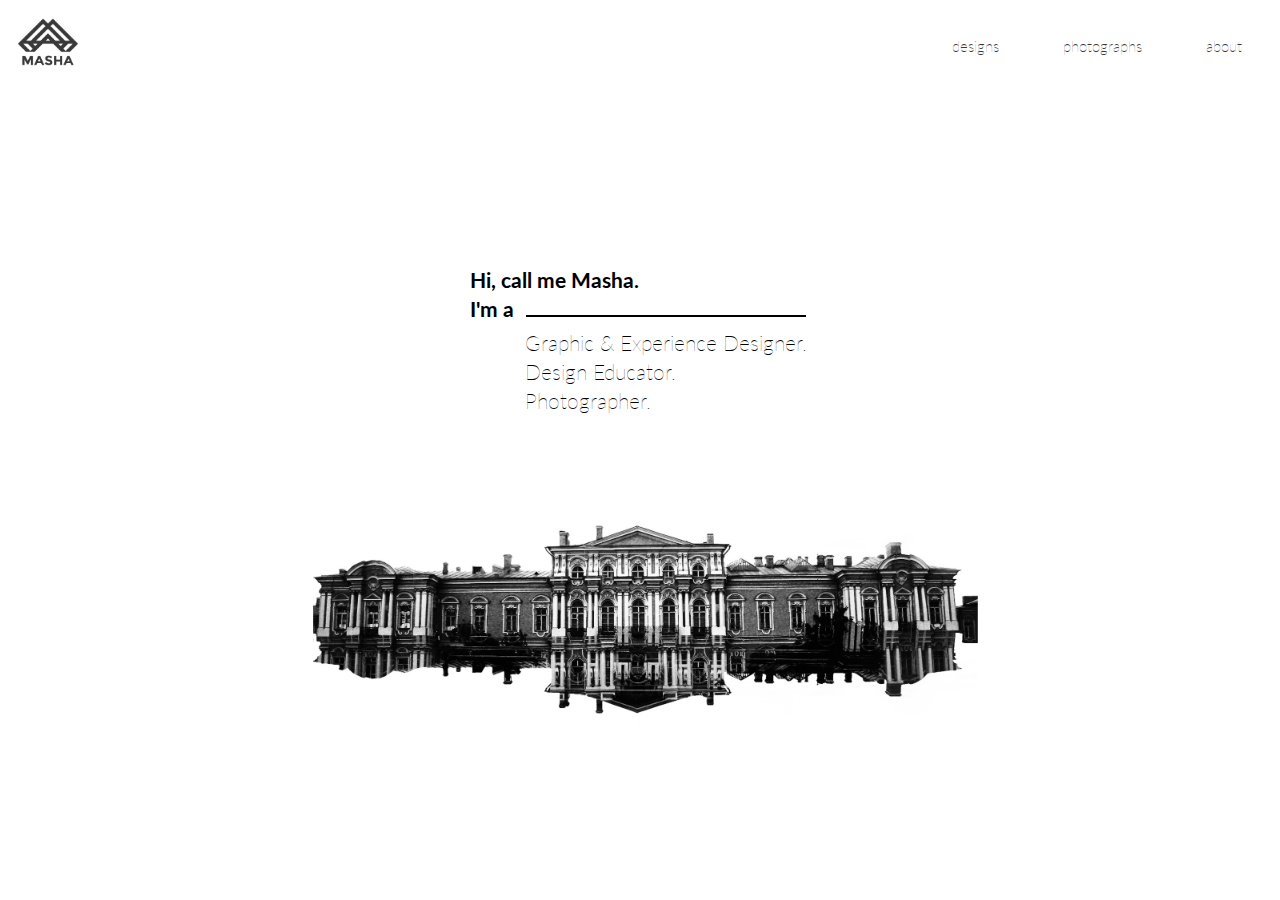
==== index.html @ d919233a "init" ====
<html>
<head>

	<link rel="icon" 
      type="image/png" 
      href="assets/favicon.png">
    <link href='http://fonts.googleapis.com/css?family=Lato:100,300,400,700' rel='stylesheet' type='text/css'>
	<link rel="stylesheet" type="text/css" href="assets/style.css" />
	<title>Masha</title>

</head>


<body>

<!--nav-->
<div id = "container">



<div class ="nav" id ="nav"> 
	<a href = "index.html">
		<img src = "assets/logo.png" id = "logo">
	</a>
	<ul>
	  <li id = "designs"><a href="designs.html">designs</a></li>
	  <li id = "photographs"><a href="photographs.html">photographs</a></li>
	  <li id = "about"><a href="about.html">about</a></li>
	</ul>
</div>


<div id = "intro"> 
	
	  <p class = "boldbig" id = "hi"> Hi, call me Masha. </p>
	  <p class = "boldbig" id = "ima"> I'm a</p>
	  <span id = "blankline"></span>
	  <!-- <p class = "boldbig" id = "blankline"> </li> -->
	  <div id = "identity">
	  	<p class = "lightbig"> Graphic & Experience Designer.</p>
	  	<p class = "lightbig"> Design Educator.</p>
	  	<p class = "lightbig"> Photographer.</p>
	  </div>

	 
	</ul>
</div>

<div id = "splash"> 
	<img src = "assets/architect.jpg" id = "splashimg">
</div>	


</body>
</html>
---- assets/style.css ----
/*all*/

/*#container {
	position: relative;
	margin: 0 auto;
}*/

#logo {
	
	width: 60px; 
	/* padding: 10px; */
}
#header { 
	position: fixed;
	top: 0px;
	left: 0px;
	width: 100%;
	height: 80px;
	background-color: #fff;
	z-index: -1;
}

a { 
	text-decoration: none;
	color: #393939;
	display: inline-block;
	/* margin-top: 10px; */
	padding: 10;
	vertical-align: middle;
}

a:hover {
	color: black;
	font-weight: 200;
	
}



.boldbig {
	font-family: "Lato", sans-serif;
	font-weight: 700;
	font-size: 16pt;
}

.lightbig {
	font-family: "Lato", sans-serif;
	font-weight: 100;
	font-size: 16pt;
}

.text {
	font-family: "Lato", sans-serif;
	font-weight: 100;
	font-size: 10pt;
	line-height: 1.5em;
}

/*landing*/

/*nav*/
 #nav {
 	background-color: #fff;
 	margin-right: 15px;
 	margin-top: 0px;
 	width: 400px;
 	display: inline;
}

.nav ul {
	
	
	color: #393939;
    font-family:"Lato", sans-serif;
    font-weight: 100;
    font-size: 11pt;

	/* float: right; */
	display: inline-block;
	float: right;
	margin: 0;
}

.nav li {
	display: inline-block;
	padding: 20px;
}

/*intro*/

#intro {
	
	text-decoration: none;
	width: 340px;
	margin-right: auto;
	margin-left: auto;
	margin-top: 200;
	line-height: 0.5em;
	/* padding-left: 10; */
	/* vertical-align: middle; */
}
#ima {
	display: inline;
}
#blankline {
	display: inline-block;
	width: 280px;
	border-bottom-width: 0.13em;
	border-bottom-style: solid;
	border-bottom-color: black;
	margin-left: 8px; 
}

#identity {
	margin-left: 55px;

}

#splash {
	margin-top: 110px;
	text-align: center;
}

#splashimg {

	width: 900px;
	text-align: center;
}

/*----------------------------------about----------------------------------*/

#about { 
	text-decoration: underline;
}

#aboutintro { 
	
	text-decoration: none;
	width: 340px;
	margin-left: 200;
	margin-top: 100;
	line-height: 0.5em;
}

#aboutidentity{
	margin-left: 85px;
	margin-top: 10px;

}

#aboutblankline { 
	display: inline-block;
	width: 80px;
	border-bottom-width: 0.13em;
	border-bottom-style: solid;
	border-bottom-color: black;
	margin-left: 8px; 
}

#aboutparagraph {
	margin-bottom: 25px;
}

#aboutimg {
	position: fixed;
	bottom: 0px;
	left: 0px;
	right: 0px;
	width: 100%;
	z-index: -99;
}


/*gallery*/

.galleryimg {
    height: 100%;
    height: 220px;
}

.gallery {
    /* margin: 75px 0px 0px 220px; */     
    display: inline-block;
    z-index: 0;
    left: 230;
    position: absolute;
    top: 90px;
    padding-bottom: 100px;
    margin-bottom: 30px;
    margin-top: 100px;
}

.galleryimage {
	float: left;
	position: relative;
	margin: 10px;
}

/*.viewbutton {
	padding: 2px 4px;
	background: rgba(0,0,0,0.75);
	color: white;
	font-family: "Lato", sans-serif;
	font-size: 8pt;
	font-weight:100;
	width: 20px;
	margin-left: 100px;
	position: absolute;
}*/

.overlay {
	background:rgba(0,0,0,.4);
    width: 100%;
    height: 100%;
    position: absolute;
    display: none;
   
    
}

.view {
	margin-left: auto;
	margin-right: auto;
	font-family: 'Lato' sans-serif;
    font-weight: 100;
    color: white;
	text-align: center;
	margin-top: 95px;
	margin-bottom: px;
	display: none;
	
}


#white {
    background-color: white;
    cursor: pointer;
    position: fixed;
    width: 100%;
    height: 100%;
    top: 0;
    left: 0;
    display: none;
}

.modal{
	position: absolute;
	left: 50%;
	margin-left: -300px;
	top: 100px;
	width: 800px;
}
.img-scaled {
	width: 100%;
}

.footer {
	/* padding: 50px; */
	color: #4b4b4b;
	/* display: inline-block; */
	font-family: 'Lato' sans-serif;
	left: 10px;
	width: 100%;
	position: absolute;
	bottom: 30px;
}
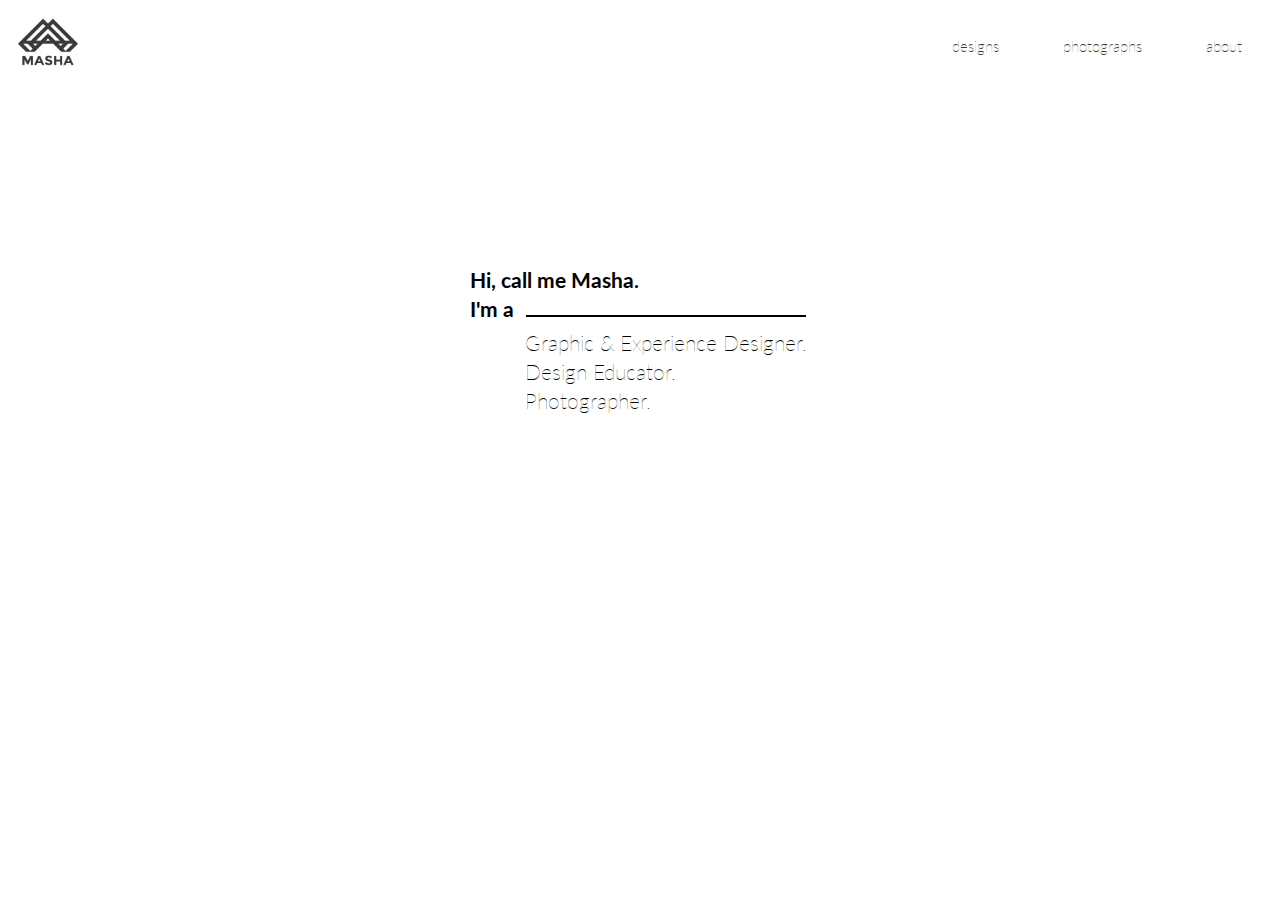
==== commit 97d01fec: "gallery adjustments" ====
--- a/index.html
+++ b/index.html
@@ -5,6 +5,9 @@
       type="image/png" 
       href="assets/favicon.png">
     <link href='http://fonts.googleapis.com/css?family=Lato:100,300,400,700' rel='stylesheet' type='text/css'>
+
+    <script src="assets/jquery-1.11.2.min.js"></script>
+	<script src="assets/home.js"></script>
 	<link rel="stylesheet" type="text/css" href="assets/style.css" />
 	<title>Masha</title>
 
@@ -47,7 +50,7 @@
 </div>
 
 <div id = "splash"> 
-	<img src = "assets/architect.jpg" id = "splashimg">
+	<img src = "assets/architect.jpg" id = "splashimg" class = "fadein">
 </div>	
 
 
--- a/assets/style.css
+++ b/assets/style.css
@@ -31,8 +31,12 @@
 
 a:hover {
 	color: black;
-	font-weight: 200;
-	
+	font-weight: 300;
+	
+}
+
+.fadein {
+
 }
 
 
@@ -122,7 +126,7 @@
 }
 
 #splashimg {
-
+	
 	width: 900px;
 	text-align: center;
 }
@@ -162,6 +166,7 @@
 }
 
 #aboutimg {
+
 	position: fixed;
 	bottom: 0px;
 	left: 0px;
@@ -171,6 +176,7 @@
 }
 
 
+
 /*gallery*/
 
 .galleryimg {
@@ -182,18 +188,20 @@
     /* margin: 75px 0px 0px 220px; */     
     display: inline-block;
     z-index: 0;
-    left: 230;
+    margin-right: auto;
+    margin-left: auto;
     position: absolute;
-    top: 90px;
+    top: 40px;
     padding-bottom: 100px;
     margin-bottom: 30px;
     margin-top: 100px;
+
 }
 
 .galleryimage {
 	float: left;
 	position: relative;
-	margin: 10px;
+	margin: 7px;
 }
 
 /*.viewbutton {
@@ -219,8 +227,8 @@
 }
 
 .view {
-	margin-left: auto;
-	margin-right: auto;
+	/*margin-left: auto;
+	margin-right: auto;*/
 	font-family: 'Lato' sans-serif;
     font-weight: 100;
     color: white;
@@ -244,14 +252,19 @@
 }
 
 .modal{
-	position: absolute;
-	left: 50%;
-	margin-left: -300px;
-	top: 100px;
-	width: 800px;
+	/*padding-bottom: 100px;*/
+	/*margin-bottom: 100px;
+	margin-top: 100px;*/
+	/*margin-left: auto;
+	margin-right: auto;*/
+	margin: 3% auto;
+	/* width: 80%; */
+
+	text-align: center;
 }
 .img-scaled {
-	width: 100%;
+	/* width: 100%; */
+	height:  90%;
 }
 
 .footer {
